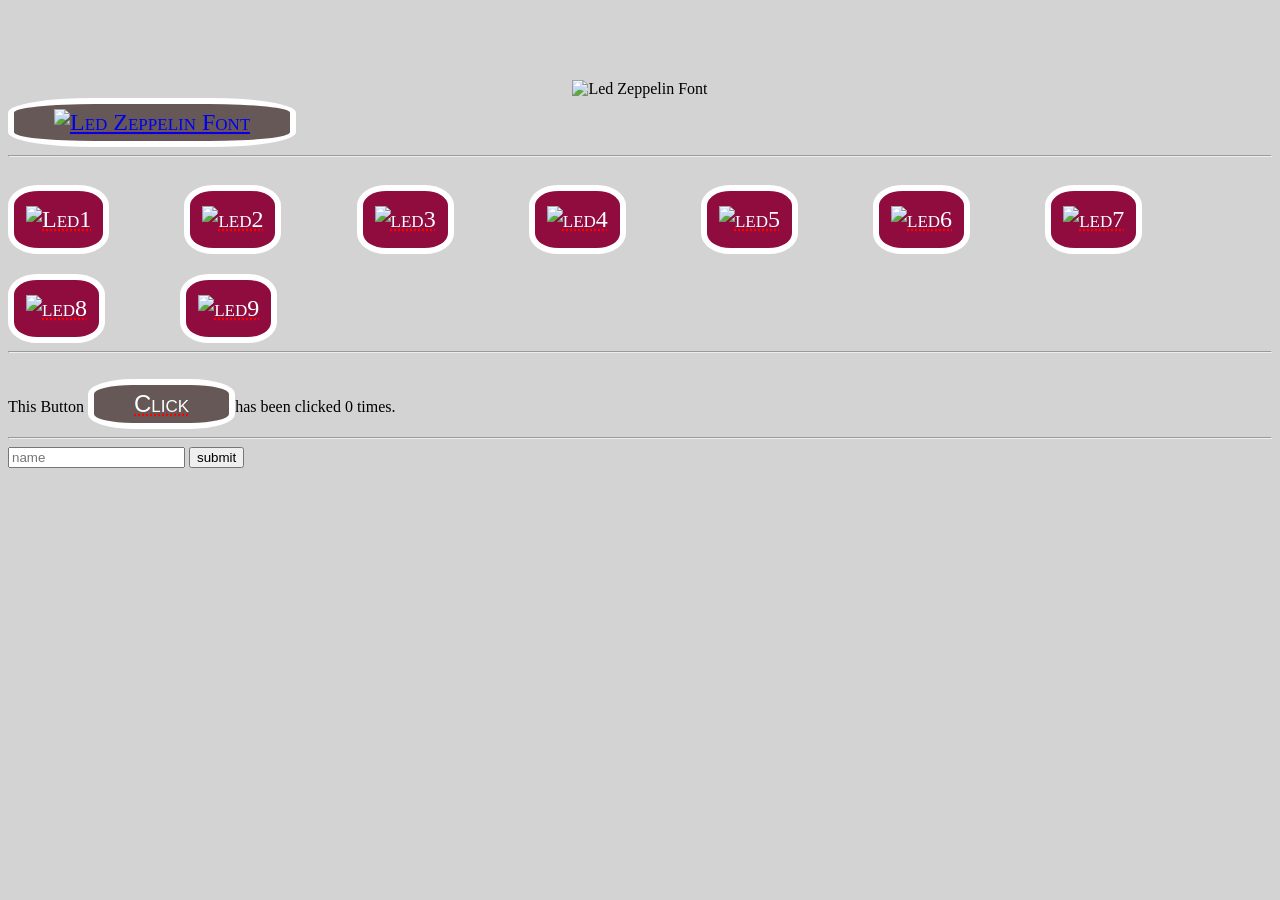
==== ui/index.html @ 1a72f315 "Update index.html" ====
<!doctype html>
<html>
      <head>

        <link href="/ui/style.css" rel="stylesheet" />
        <title>

            AddyApp
       
        </title>
         <meta name="viewport" content="width=devide-width,initial-scale=1"/>
         <link href="/ui/style.css" rel="stylesheet" />
         
    </head>
    <body>
        <center>
         <img src="http://fontmeme.com/embed.php?text=LED-ZEPPELIN&name=kashmir.ttf&size=100&style_color=8F0B3E" alt="Led Zeppelin Font" align="middle">
         </center>
        <div class="button">
        <a href="/ui/Go.html"><img src="http://fontmeme.com/embed.php?text=ABOUT&name=kashmir.ttf&size=36&style_color=8F0B3E" alt="Led Zeppelin Font"> </a>
        
        </div>
        <br>
        <hr/>
        <div  class="tile_div"> 
         
   <a href="/ui/led1" >
<img src="https://images-na.ssl-images-amazon.com/images/I/51SUWsbmnHL.jpg" alt="Led1" width="71.11" height="70"  ><span></span>
</a>
<a href="/ui/led2">
<img id="button2" src="http://i142.photobucket.com/albums/r96/thisdayinmusic/ledzeppelin2-560x560.jpg" alt="led2" width="71.11" height="70"  >
</a>
<a href="/ui/led3">
<img  src="http://www.classicrockhistory.com/wp-content/uploads/2016/07/20160226105536.jpg" alt="led3" width="71.11" height="70" >
</a>
<a href="/ui/led4">
<img  src="https://images-na.ssl-images-amazon.com/images/I/61qTE9kINgL.jpg" alt="led4" width="71.11" height="70"  >
</a>
<a href="/ui/led5">
<img  src="https://upload.wikimedia.org/wikipedia/en/9/9f/Led_Zeppelin_-_Houses_of_the_Holy.jpg" alt="led5" width="71.11" height="70" >
</a>
<a href="/ui/led6">
<img  src="https://upload.wikimedia.org/wikipedia/en/e/e3/Led_Zeppelin_-_Physical_Graffiti.jpg" alt="led6" width="71.11" height="70"  >
</a>
<a  href="/ui/led7">
<img  src="http://cdn.pitchfork.com/albums/21924/homepage_large.623e1dfc.jpg" alt="led7" width="71.11" height="70"  >
</a>
<a href="/ui/led8">
<img  src="https://upload.wikimedia.org/wikipedia/en/b/ba/Led_Zeppelin_-_In_Through_the_Out_Door.jpg" alt="led8" width="71.11" height="70">
</a>
<a href="/ui/led9" class="last">
<img  src="http://cdn.pitchfork.com/albums/21926/homepage_large.6f6ebd19.jpg" alt="led9" width="71.11" height="70" >
</a>
<div class="clear"></div>
</div>
<hr/>
<!-- Put this code anywhere in the body of your page where you want the badge to show up. -->
<div class="shift">
    <div itemscope itemtype='http://schema.org/Person' class='fiverr-seller-widget' style='display: inline-block;'>
         <a itemprop='url' href=https://www.fiverr.com/addy_96 rel="nofollow" target="_blank" style='display: inline-block;'>
            <div class='fiverr-seller-content' id='fiverr-seller-widget-content-63b61139-f65b-4f05-923a-a3b4bce64aea' itemprop='contentURL' style='display: none;'></div>
            <div id='fiverr-widget-seller-data' style='display: none; '>
                <div itemprop='name' >addy_96</div>
                <div itemscope itemtype='http://schema.org/Organization'><span itemprop='name'>Fiverr</span></div>
                <div itemprop='jobtitle'>Seller</div>
                <div itemprop='description'>i am currently pursuing computer engg. , I love to draw and research about different things.I love to travel anywhere around the world.basically i am a xenophilic. I love to know about other cultures.</div>
            </div>
        </a>
    </div>
</div>
<div class='footer'>
    This Button <button id='counter' class='button'>Click</button>has been clicked <span id='count'>0</span> times.
</div>
<hr/>

<input type="text" id="name" placeholder="name"></input>
<input type="submit" value="submit" id="submit_btn"></input>

<script id='fiverr-seller-widget-script-63b61139-f65b-4f05-923a-a3b4bce64aea' src='https://widgets.fiverr.com/api/v1/seller/addy_96?widget_id=63b61139-f65b-4f05-923a-a3b4bce64aea' data-config='{"category_name":"Video & Animation"}' async='true' defer='true'></script>

        <div class="center text-big bold">
        </div>
        <script type="text/javascript" src="/ui/main.js">
        </script>
    </body>
</html>
---- ui/style.css ----
body {
    font-family: fantasy;
    background-color: lightgrey;
    margin-top: 75px;
    background-image: url("http://www.billboard.com/files/media/led-zeppelin-1969-billboard-1548.jpg");
}

.center {
    text-align: center;
}

.text-big {
    font-size: 300%;
    
}

.bold {
    font-weight: bold;
}

.img-medium {
    height: 200px;
}

.container {
    max-width:800px;
    margin: 0 auto;
    color: #FFF;
    font-family:sans-serif;
    padding-left:50px;
    padding-right :20px;
}
.button {
    
    padding: 5px 40px;
    text-align: center;
    display: inline-block;
    font-size: 24px;
    font-variant: small-caps;
    background-color: #665856;
    color: #FFF;
    border: 6px solid #FFF;
    border-radius: 30%;
    text-decoration:underline dotted red;
    -webkit-transition-duration: 0.8s; /* Safari */
    transition-duration: 0.4s;
}

.button:hover {
    background-color: #378da3; 
    color: white;
    box-shadow: 0 12px 16px 0 rgba(0,0,0,0.24), 0 17px 50px 0 rgba(0,0,0,0.19);
}
.button1 {
 margin-bottom: 10px;
 width: 160px;
 height:160px;
 display:block;
 background:transparent url('https://images-na.ssl-images-amazon.com/images/I/51SUWsbmnHL.jpg') center top no-repeat;
}

.button1:hover {
   background-color: #378da3; 
    color: white;
    box-shadow: 0 12px 16px 0 rgba(0,0,0,0.24), 0 17px 50px 0 rgba(0,0,0,0.19);
}
.button2 {
 margin-bottom: 10px;
 width: 160px;
 height:160px;
 display:block;
 background:transparent url('http://i142.photobucket.com/albums/r96/thisdayinmusic/ledzeppelin2-560x560.jpg') center top no-repeat;
}

.button2:hover {
    background-color: #378da3; 
    color: white;
    box-shadow: 0 12px 16px 0 rgba(0,0,0,0.24), 0 17px 50px 0 rgba(0,0,0,0.19);
}
.button3 {
 margin-bottom: 10px;
 width: 160px;
 height:160px;
 display:block;
 background:transparent url('http://www.classicrockhistory.com/wp-content/uploads/2016/07/20160226105536.jpg') center top no-repeat;
}

.button3:hover {
    background-color: #378da3; 
    color: white;
    box-shadow: 0 12px 16px 0 rgba(0,0,0,0.24), 0 17px 50px 0 rgba(0,0,0,0.19);
}.button4 {
 margin-bottom: 10px;
 width: 160px;
 height:160px;
 display:block;
 background:transparent url('https://images-na.ssl-images-amazon.com/images/I/61qTE9kINgL.jpg') center top no-repeat;
}

.button4:hover {
   background-color: #378da3; 
    color: white;
    box-shadow: 0 12px 16px 0 rgba(0,0,0,0.24), 0 17px 50px 0 rgba(0,0,0,0.19);
}.button5 {
 margin-bottom: 10px;
 width: 160px;
 height:160px;
 display:block;
 background:transparent url('https://upload.wikimedia.org/wikipedia/en/9/9f/Led_Zeppelin_-_Houses_of_the_Holy.jpg') center top no-repeat;
}

.button5:hover {
    background-color: #378da3; 
    color: white;
    box-shadow: 0 12px 16px 0 rgba(0,0,0,0.24), 0 17px 50px 0 rgba(0,0,0,0.19);
}.button6 {
 margin-bottom: 10px;
 width: 160px;
 height:160px;
 display:block;
 background:transparent url('https://upload.wikimedia.org/wikipedia/en/e/e3/Led_Zeppelin_-_Physical_Graffiti.jpg') center top no-repeat;
}

.button6:hover {
    background-color: #378da3; 
    color: white;
    box-shadow: 0 12px 16px 0 rgba(0,0,0,0.24), 0 17px 50px 0 rgba(0,0,0,0.19);
}.button7 {
 margin-bottom: 10px;
 width: 160px;
 height:160px;
 display:block;
 background:transparent url('http://cdn.pitchfork.com/albums/21924/homepage_large.623e1dfc.jpg') center top no-repeat;
}

.button7:hover {
    background-color: #378da3; 
    color: white;
    box-shadow: 0 12px 16px 0 rgba(0,0,0,0.24), 0 17px 50px 0 rgba(0,0,0,0.19);
}.button8 {
 margin-bottom: 10px;
 width: 160px;
 height:160px;
 display:block;
 background:transparent url('https://upload.wikimedia.org/wikipedia/en/b/ba/Led_Zeppelin_-_In_Through_the_Out_Door.jpg') center top no-repeat;
}

.button8:hover {
    background-color: #378da3; 
    color: white;
    box-shadow: 0 12px 16px 0 rgba(0,0,0,0.24), 0 17px 50px 0 rgba(0,0,0,0.19);
}.button9 {
 margin-bottom: 10px;
 width: 160px;
 height:160px;
 display:block;
 background:transparent url('http://cdn.pitchfork.com/albums/21926/homepage_large.6f6ebd19.jpg') center top no-repeat;
}

.button9:hover {
   background-image:url('http://www.colorcombos.com/images/colors/000000.png');
}
.tile_div a {
    /*
    display: block;
    float: left;
    height: 50px;
    width: 100px;
    margin-right: 5px;
   
    text-align: center;
    line-height: 50px;
    text-decoration: none;*/
 padding: 15px 12px;
    text-align: center;
    display: inline-block;
    font-size: 24px;
    font-variant: small-caps;
    background-color: #900C3F;
    color: #FFF;
    border: 6px solid #FFF;
    border-radius: 30%;
    text-decoration:underline dotted red;
    -webkit-transition-duration: 0.8s;
    transition-duration: 0.4s;
    margin-right:71.11px;
    margin-top:20px;
}
.tile_div a:hover{  background-color: #378da3; 
    color: white;
    box-shadow: 0 12px 16px 0 rgba(0,0,0,0.24), 0 17px 50px 0 rgba(0,0,0,0.19);
}

.title_div .last {
    margin-right: 15;
}

.clear {
    clear: both;
}
/*.h1 { color: crimson ; font-size: 54px; font-weight: 300; line-height: 58px; margin: 0 500px 0; 
      font-family: 'Zeppelin 2';
}
/*.h1:hover {  box-shadow: 0 12px 16px 0 rgba(0,0,0,0.24), 0 17px 50px 0 rgba(0,0,0,0.19);
  }
}
*/
.shift { margin: 0 550px 0;
}
---- ui/style.css ----
body {
    font-family: fantasy;
    background-color: lightgrey;
    margin-top: 75px;
    background-image: url("http://www.billboard.com/files/media/led-zeppelin-1969-billboard-1548.jpg");
}

.center {
    text-align: center;
}

.text-big {
    font-size: 300%;
    
}

.bold {
    font-weight: bold;
}

.img-medium {
    height: 200px;
}

.container {
    max-width:800px;
    margin: 0 auto;
    color: #FFF;
    font-family:sans-serif;
    padding-left:50px;
    padding-right :20px;
}
.button {
    
    padding: 5px 40px;
    text-align: center;
    display: inline-block;
    font-size: 24px;
    font-variant: small-caps;
    background-color: #665856;
    color: #FFF;
    border: 6px solid #FFF;
    border-radius: 30%;
    text-decoration:underline dotted red;
    -webkit-transition-duration: 0.8s; /* Safari */
    transition-duration: 0.4s;
}

.button:hover {
    background-color: #378da3; 
    color: white;
    box-shadow: 0 12px 16px 0 rgba(0,0,0,0.24), 0 17px 50px 0 rgba(0,0,0,0.19);
}
.button1 {
 margin-bottom: 10px;
 width: 160px;
 height:160px;
 display:block;
 background:transparent url('https://images-na.ssl-images-amazon.com/images/I/51SUWsbmnHL.jpg') center top no-repeat;
}

.button1:hover {
   background-color: #378da3; 
    color: white;
    box-shadow: 0 12px 16px 0 rgba(0,0,0,0.24), 0 17px 50px 0 rgba(0,0,0,0.19);
}
.button2 {
 margin-bottom: 10px;
 width: 160px;
 height:160px;
 display:block;
 background:transparent url('http://i142.photobucket.com/albums/r96/thisdayinmusic/ledzeppelin2-560x560.jpg') center top no-repeat;
}

.button2:hover {
    background-color: #378da3; 
    color: white;
    box-shadow: 0 12px 16px 0 rgba(0,0,0,0.24), 0 17px 50px 0 rgba(0,0,0,0.19);
}
.button3 {
 margin-bottom: 10px;
 width: 160px;
 height:160px;
 display:block;
 background:transparent url('http://www.classicrockhistory.com/wp-content/uploads/2016/07/20160226105536.jpg') center top no-repeat;
}

.button3:hover {
    background-color: #378da3; 
    color: white;
    box-shadow: 0 12px 16px 0 rgba(0,0,0,0.24), 0 17px 50px 0 rgba(0,0,0,0.19);
}.button4 {
 margin-bottom: 10px;
 width: 160px;
 height:160px;
 display:block;
 background:transparent url('https://images-na.ssl-images-amazon.com/images/I/61qTE9kINgL.jpg') center top no-repeat;
}

.button4:hover {
   background-color: #378da3; 
    color: white;
    box-shadow: 0 12px 16px 0 rgba(0,0,0,0.24), 0 17px 50px 0 rgba(0,0,0,0.19);
}.button5 {
 margin-bottom: 10px;
 width: 160px;
 height:160px;
 display:block;
 background:transparent url('https://upload.wikimedia.org/wikipedia/en/9/9f/Led_Zeppelin_-_Houses_of_the_Holy.jpg') center top no-repeat;
}

.button5:hover {
    background-color: #378da3; 
    color: white;
    box-shadow: 0 12px 16px 0 rgba(0,0,0,0.24), 0 17px 50px 0 rgba(0,0,0,0.19);
}.button6 {
 margin-bottom: 10px;
 width: 160px;
 height:160px;
 display:block;
 background:transparent url('https://upload.wikimedia.org/wikipedia/en/e/e3/Led_Zeppelin_-_Physical_Graffiti.jpg') center top no-repeat;
}

.button6:hover {
    background-color: #378da3; 
    color: white;
    box-shadow: 0 12px 16px 0 rgba(0,0,0,0.24), 0 17px 50px 0 rgba(0,0,0,0.19);
}.button7 {
 margin-bottom: 10px;
 width: 160px;
 height:160px;
 display:block;
 background:transparent url('http://cdn.pitchfork.com/albums/21924/homepage_large.623e1dfc.jpg') center top no-repeat;
}

.button7:hover {
    background-color: #378da3; 
    color: white;
    box-shadow: 0 12px 16px 0 rgba(0,0,0,0.24), 0 17px 50px 0 rgba(0,0,0,0.19);
}.button8 {
 margin-bottom: 10px;
 width: 160px;
 height:160px;
 display:block;
 background:transparent url('https://upload.wikimedia.org/wikipedia/en/b/ba/Led_Zeppelin_-_In_Through_the_Out_Door.jpg') center top no-repeat;
}

.button8:hover {
    background-color: #378da3; 
    color: white;
    box-shadow: 0 12px 16px 0 rgba(0,0,0,0.24), 0 17px 50px 0 rgba(0,0,0,0.19);
}.button9 {
 margin-bottom: 10px;
 width: 160px;
 height:160px;
 display:block;
 background:transparent url('http://cdn.pitchfork.com/albums/21926/homepage_large.6f6ebd19.jpg') center top no-repeat;
}

.button9:hover {
   background-image:url('http://www.colorcombos.com/images/colors/000000.png');
}
.tile_div a {
    /*
    display: block;
    float: left;
    height: 50px;
    width: 100px;
    margin-right: 5px;
   
    text-align: center;
    line-height: 50px;
    text-decoration: none;*/
 padding: 15px 12px;
    text-align: center;
    display: inline-block;
    font-size: 24px;
    font-variant: small-caps;
    background-color: #900C3F;
    color: #FFF;
    border: 6px solid #FFF;
    border-radius: 30%;
    text-decoration:underline dotted red;
    -webkit-transition-duration: 0.8s;
    transition-duration: 0.4s;
    margin-right:71.11px;
    margin-top:20px;
}
.tile_div a:hover{  background-color: #378da3; 
    color: white;
    box-shadow: 0 12px 16px 0 rgba(0,0,0,0.24), 0 17px 50px 0 rgba(0,0,0,0.19);
}

.title_div .last {
    margin-right: 15;
}

.clear {
    clear: both;
}
/*.h1 { color: crimson ; font-size: 54px; font-weight: 300; line-height: 58px; margin: 0 500px 0; 
      font-family: 'Zeppelin 2';
}
/*.h1:hover {  box-shadow: 0 12px 16px 0 rgba(0,0,0,0.24), 0 17px 50px 0 rgba(0,0,0,0.19);
  }
}
*/
.shift { margin: 0 550px 0;
}
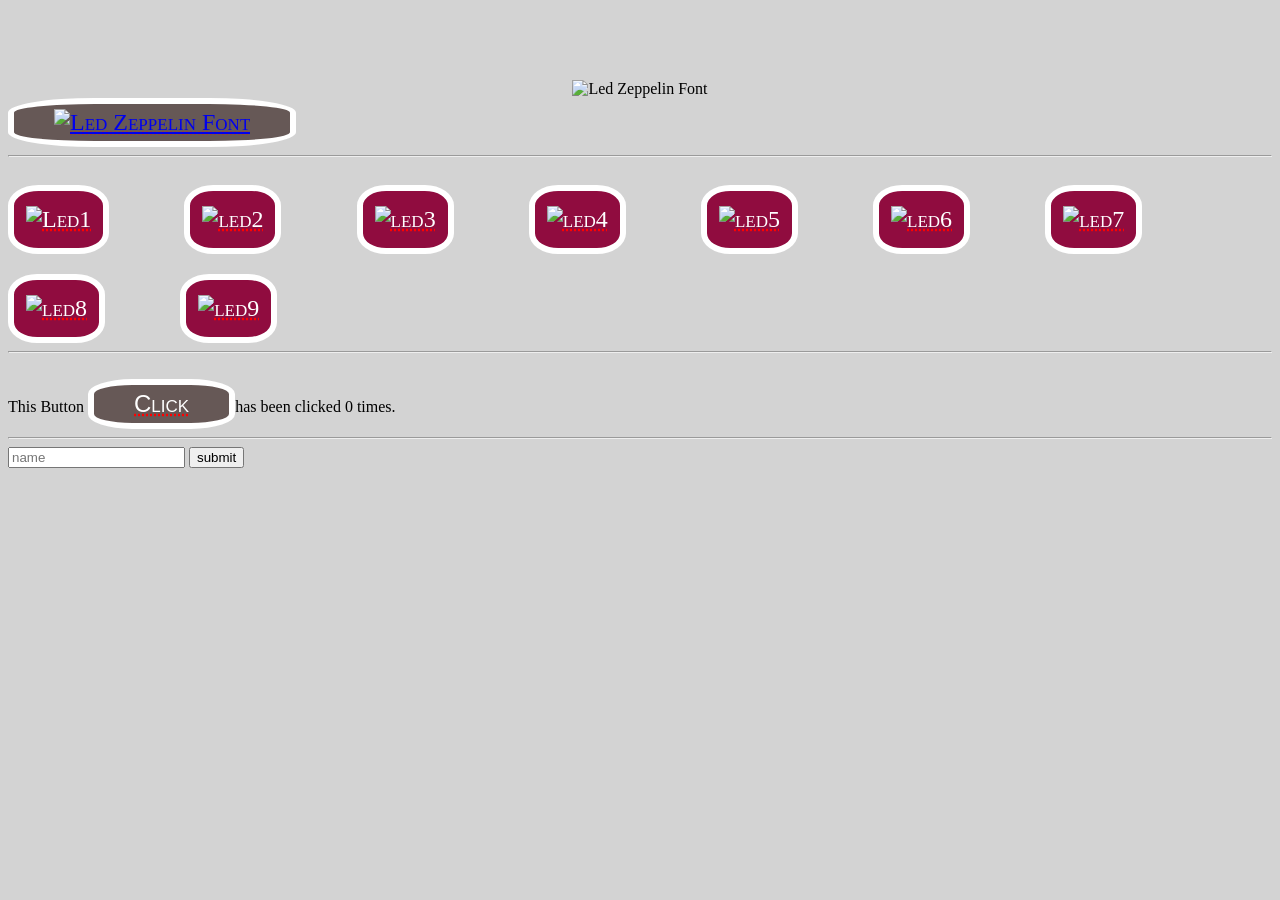
==== commit e92ea03f: "[imad-console] Updates ui/index.html" ====
--- a/ui/index.html
+++ b/ui/index.html
@@ -70,11 +70,17 @@
 </div>
 <div class='footer'>
     This Button <button id='counter' class='button'>Click</button>has been clicked <span id='count'>0</span> times.
-</div>
+
 <hr/>
 
 <input type="text" id="name" placeholder="name"></input>
 <input type="submit" value="submit" id="submit_btn"></input>
+<ul id="namelist">
+    
+</ul>
+</div>
+
+
 
 <script id='fiverr-seller-widget-script-63b61139-f65b-4f05-923a-a3b4bce64aea' src='https://widgets.fiverr.com/api/v1/seller/addy_96?widget_id=63b61139-f65b-4f05-923a-a3b4bce64aea' data-config='{"category_name":"Video & Animation"}' async='true' defer='true'></script>
 
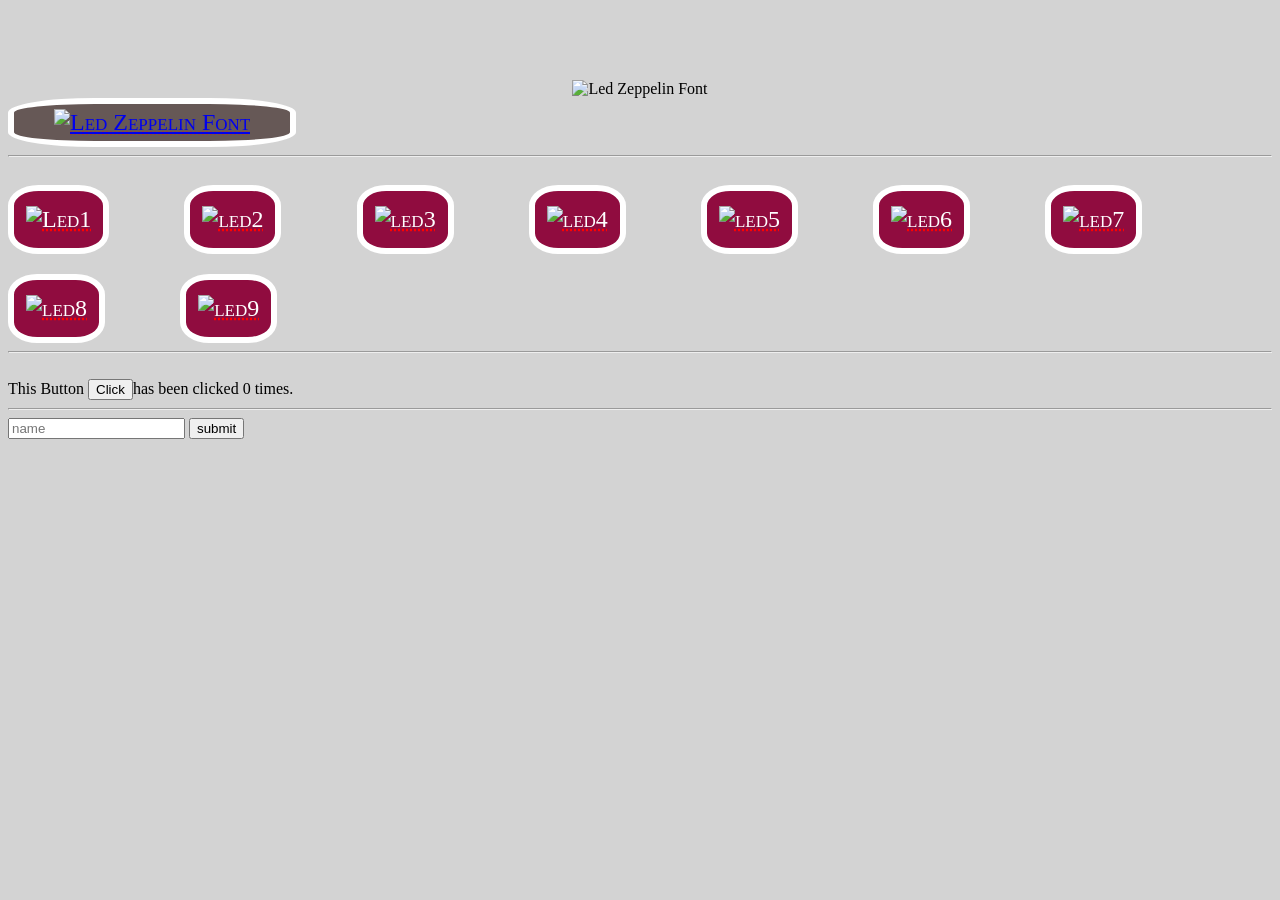
==== commit 7242e85a: "[imad-console] Updates ui/index.html" ====
--- a/ui/index.html
+++ b/ui/index.html
@@ -69,7 +69,7 @@
     </div>
 </div>
 <div class='footer'>
-    This Button <button id='counter' class='button'>Click</button>has been clicked <span id='count'>0</span> times.
+    This Button <button id='counter' >Click</button>has been clicked <span id='count'>0</span> times.
 
 <hr/>
 
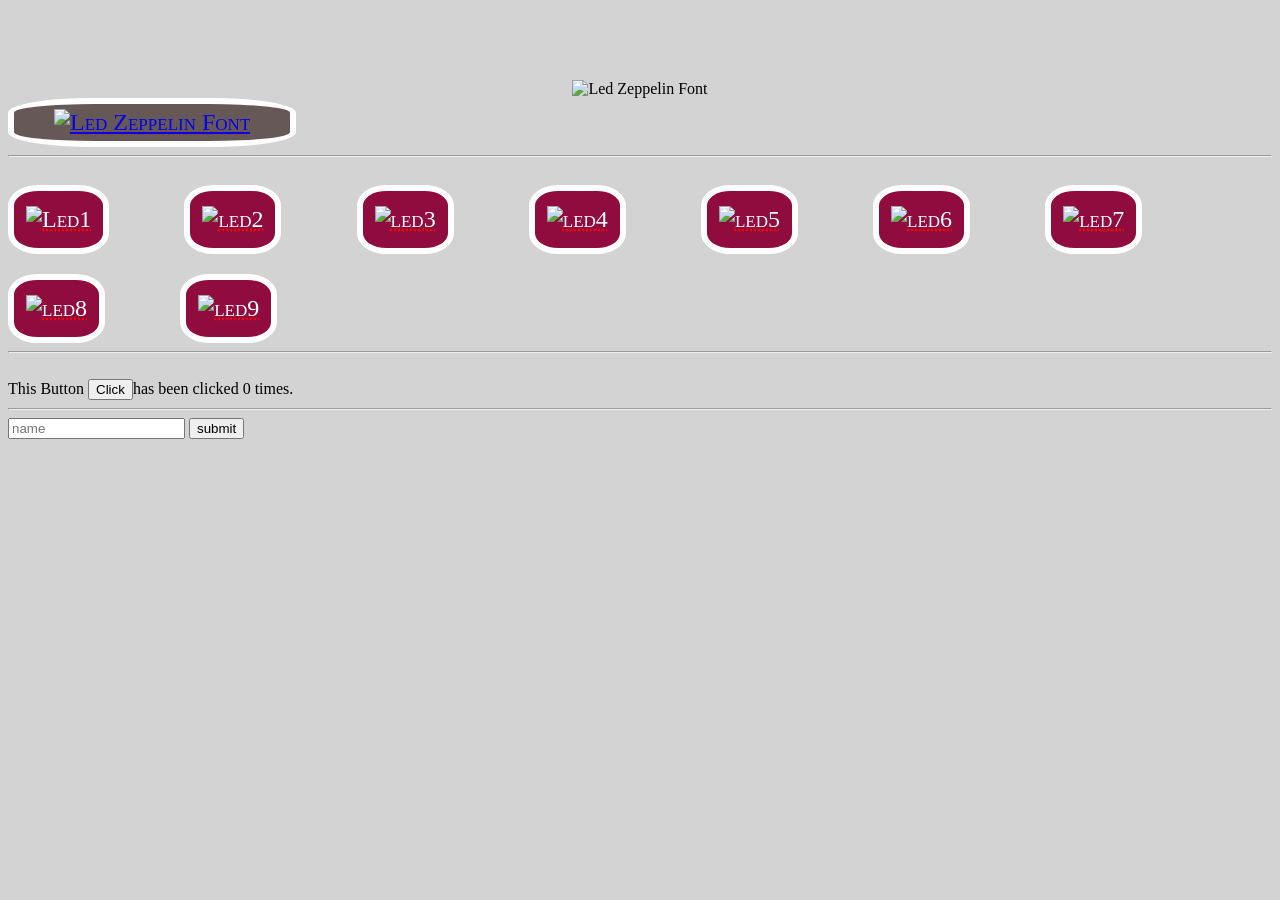
==== commit 583f9451: "[imad-console] Updates ui/index.html" ====
--- a/ui/index.html
+++ b/ui/index.html
@@ -69,7 +69,7 @@
     </div>
 </div>
 <div class='footer'>
-    This Button <button id='counter' >Click</button>has been clicked <span id='count'>0</span> times.
+    This Button <button id='counter'>Click</button>has been clicked <span id='count'>0</span> times.
 
 <hr/>
 
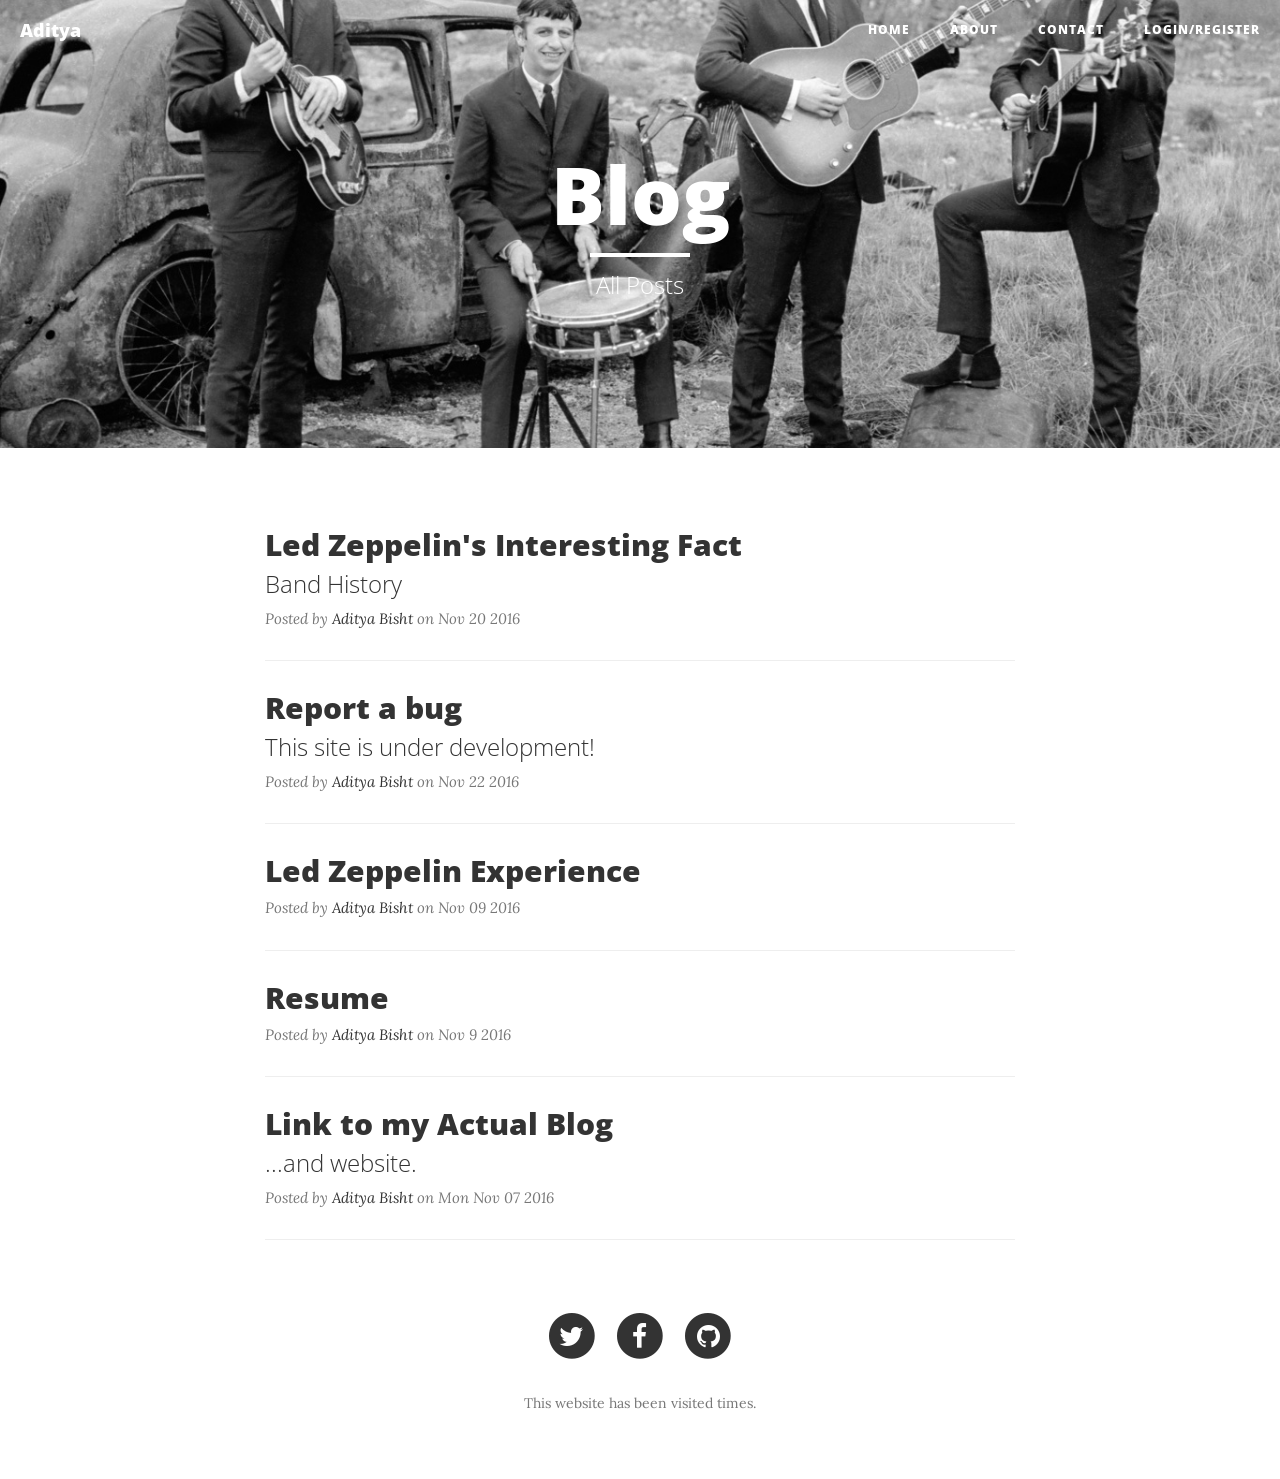
==== commit fcecb75c: "yo commit" ====
--- a/ui/index.html
+++ b/ui/index.html
@@ -1,92 +1,234 @@
-<!doctype html>
-<html>
-      <head>
-
-        <link href="/ui/style.css" rel="stylesheet" />
-        <title>
-
-            AddyApp
-       
-        </title>
-         <meta name="viewport" content="width=devide-width,initial-scale=1"/>
-         <link href="/ui/style.css" rel="stylesheet" />
-         
-    </head>
-    <body>
-        <center>
-         <img src="http://fontmeme.com/embed.php?text=LED-ZEPPELIN&name=kashmir.ttf&size=100&style_color=8F0B3E" alt="Led Zeppelin Font" align="middle">
-         </center>
-        <div class="button">
-        <a href="/ui/Go.html"><img src="http://fontmeme.com/embed.php?text=ABOUT&name=kashmir.ttf&size=36&style_color=8F0B3E" alt="Led Zeppelin Font"> </a>
-        
-        </div>
-        <br>
-        <hr/>
-        <div  class="tile_div"> 
-         
-   <a href="/ui/led1" >
-<img src="https://images-na.ssl-images-amazon.com/images/I/51SUWsbmnHL.jpg" alt="Led1" width="71.11" height="70"  ><span></span>
-</a>
-<a href="/ui/led2">
-<img id="button2" src="http://i142.photobucket.com/albums/r96/thisdayinmusic/ledzeppelin2-560x560.jpg" alt="led2" width="71.11" height="70"  >
-</a>
-<a href="/ui/led3">
-<img  src="http://www.classicrockhistory.com/wp-content/uploads/2016/07/20160226105536.jpg" alt="led3" width="71.11" height="70" >
-</a>
-<a href="/ui/led4">
-<img  src="https://images-na.ssl-images-amazon.com/images/I/61qTE9kINgL.jpg" alt="led4" width="71.11" height="70"  >
-</a>
-<a href="/ui/led5">
-<img  src="https://upload.wikimedia.org/wikipedia/en/9/9f/Led_Zeppelin_-_Houses_of_the_Holy.jpg" alt="led5" width="71.11" height="70" >
-</a>
-<a href="/ui/led6">
-<img  src="https://upload.wikimedia.org/wikipedia/en/e/e3/Led_Zeppelin_-_Physical_Graffiti.jpg" alt="led6" width="71.11" height="70"  >
-</a>
-<a  href="/ui/led7">
-<img  src="http://cdn.pitchfork.com/albums/21924/homepage_large.623e1dfc.jpg" alt="led7" width="71.11" height="70"  >
-</a>
-<a href="/ui/led8">
-<img  src="https://upload.wikimedia.org/wikipedia/en/b/ba/Led_Zeppelin_-_In_Through_the_Out_Door.jpg" alt="led8" width="71.11" height="70">
-</a>
-<a href="/ui/led9" class="last">
-<img  src="http://cdn.pitchfork.com/albums/21926/homepage_large.6f6ebd19.jpg" alt="led9" width="71.11" height="70" >
-</a>
-<div class="clear"></div>
-</div>
-<hr/>
-<!-- Put this code anywhere in the body of your page where you want the badge to show up. -->
-<div class="shift">
-    <div itemscope itemtype='http://schema.org/Person' class='fiverr-seller-widget' style='display: inline-block;'>
-         <a itemprop='url' href=https://www.fiverr.com/addy_96 rel="nofollow" target="_blank" style='display: inline-block;'>
-            <div class='fiverr-seller-content' id='fiverr-seller-widget-content-63b61139-f65b-4f05-923a-a3b4bce64aea' itemprop='contentURL' style='display: none;'></div>
-            <div id='fiverr-widget-seller-data' style='display: none; '>
-                <div itemprop='name' >addy_96</div>
-                <div itemscope itemtype='http://schema.org/Organization'><span itemprop='name'>Fiverr</span></div>
-                <div itemprop='jobtitle'>Seller</div>
-                <div itemprop='description'>i am currently pursuing computer engg. , I love to draw and research about different things.I love to travel anywhere around the world.basically i am a xenophilic. I love to know about other cultures.</div>
+
+        <!DOCTYPE html>
+        <html lang="en">
+        <head>
+            <meta charset="utf-8">
+            <meta http-equiv="X-UA-Compatible" content="IE=edge">
+            <meta name="viewport" content="width=device-width, initial-scale=1">
+            <title>IMAD Blog WebApp</title>
+            <link href="vendor/bootstrap/css/bootstrap.min.css" rel="stylesheet">
+            <link href="css/clean-blog.min.css" rel="stylesheet">
+            <link href="vendor/font-awesome/css/font-awesome.min.css" rel="stylesheet" type="text/css">
+            <link href='//fonts.googleapis.com/css?family=Lora:400,700,400italic,700italic' rel='stylesheet' type='text/css'>
+            <link href='//fonts.googleapis.com/css?family=Open+Sans:300italic,400italic,600italic,700italic,800italic,400,300,600,700,800' rel='stylesheet' type='text/css'>
+            <link href="../css/modal.css" rel="stylesheet">
+        </head>
+        <body>
+            <nav class="navbar navbar-default navbar-custom navbar-fixed-top">
+                <div class="container-fluid">
+                    <div class="navbar-header page-scroll">
+                        <button type="button" class="navbar-toggle" data-toggle="collapse" data-target="#bs-example-navbar-collapse-1">
+                            <span class="sr-only">Toggle navigation</span>    <i class="fa fa-bars"></i>
+                        </button>
+                        <a class="navbar-brand" href="/">Aditya</a>
+                    </div>
+                    <div class="collapse navbar-collapse" id="bs-example-navbar-collapse-1">
+                        <ul class="nav navbar-nav navbar-right">
+                            <li>
+                                <a href="/">Home</a>
+                            </li>
+                            <li>
+                                <a href="/about">About</a>
+                            </li>
+                            <li>
+                                <a href="/contact">Contact</a>
+                            </li>
+                            <li>
+                                <a id="loginnavbar" data-toggle="modal" data-target="#login-modal" href="#">Login/Register</a>
+                            </li>
+                            <li>
+                                <a id="logoutnavbar" onclick="logout()" href="">Logout</a>
+                            </li>
+                        </ul>
+                    </div>
+                </div>
+            </nav>
+            <header class="intro-header" style="background-image: url('img/home-bg.jpg')">
+                <div class="container">
+                    <div class="row">
+                        <div class="col-lg-8 col-lg-offset-2 col-md-10 col-md-offset-1">
+                            <div class="site-heading">
+                                <h1>Blog</h1>
+                                <hr class="small">
+                                <span class="subheading">All Posts</span>
+                            </div>
+                        </div>
+                    </div>
+                </div>
+            </header>
+            <div class="container">
+                <div class="row">
+                    <div class="col-lg-8 col-lg-offset-2 col-md-10 col-md-offset-1">
+
+            
+
+                 <div class="post-preview">
+                            <a href="posts/4">
+                                <h2 class="post-title">
+                                    Led Zeppelin's Interesting Fact
+                                </h2>
+                                <h3 class="post-subtitle">
+                                    Band History
+                                </h3>
+                            </a>
+                            <p class="post-meta">Posted by <a href="#">Aditya Bisht</a> on  Nov 20 2016</p>
+                        </div>
+                        <hr>
+                
+
+                 <div class="post-preview">
+                            <a href="posts/3">
+                                <h2 class="post-title">
+                                    Report a bug
+                                </h2>
+                                <h3 class="post-subtitle">
+                                    This site is under development!
+                                </h3>
+                            </a>
+                            <p class="post-meta">Posted by <a href="#">Aditya Bisht</a> on  Nov 22 2016</p>
+                        </div>
+                        <hr>
+                
+
+                 <div class="post-preview">
+                            <a href="posts/2">
+                                <h2 class="post-title">
+                                    Led Zeppelin Experience
+                                </h2>
+                                <h3 class="post-subtitle">
+                                    
+                                </h3>
+                            </a>
+                            <p class="post-meta">Posted by <a href="#">Aditya Bisht</a> on  Nov 09 2016</p>
+                        </div>
+                        <hr>
+                
+
+                 <div class="post-preview">
+                            <a href="posts/1">
+                                <h2 class="post-title">
+                                    Resume
+                                </h2>
+                                <h3 class="post-subtitle">
+                                    
+                                </h3>
+                            </a>
+                            <p class="post-meta">Posted by <a href="#">Aditya Bisht</a> on  Nov 9 2016</p>
+                        </div>
+                        <hr>
+                
+
+                 <div class="post-preview">
+                            <a href="posts/0">
+                                <h2 class="post-title">
+                                    Link to my Actual Blog 
+                                </h2>
+                                <h3 class="post-subtitle">
+                                    ...and website.
+                                </h3>
+                            </a>
+                            <p class="post-meta">Posted by <a href="#">Aditya Bisht</a> on Mon Nov 07 2016</p>
+                        </div>
+                        <hr>
+                
             </div>
-        </a>
-    </div>
-</div>
-<div class='footer'>
-    This Button <button id='counter'>Click</button>has been clicked <span id='count'>0</span> times.
-
-<hr/>
-
-<input type="text" id="name" placeholder="name"></input>
-<input type="submit" value="submit" id="submit_btn"></input>
-<ul id="namelist">
-    
-</ul>
-</div>
-
-
-
-<script id='fiverr-seller-widget-script-63b61139-f65b-4f05-923a-a3b4bce64aea' src='https://widgets.fiverr.com/api/v1/seller/addy_96?widget_id=63b61139-f65b-4f05-923a-a3b4bce64aea' data-config='{"category_name":"Video & Animation"}' async='true' defer='true'></script>
-
-        <div class="center text-big bold">
-        </div>
-        <script type="text/javascript" src="/ui/main.js">
-        </script>
-    </body>
-</html>
+                </div>
+            </div>
+
+            <!-- Ask to login/register -->
+                <!-- Modal -->
+                <div id="login-modal" class="modal fade" role="dialog">
+                  <div class="modal-dialog">
+
+                    <!-- Modal content-->
+                    <div class="modal-content">
+                      <div class="modal-body">
+                        <div class="container-fluid">
+                             <div class="row">
+                                 <div class="">
+                                        <div class="form-body">
+                                            <ul class="nav nav-tabs final-login">
+                                                <li class="active"><a class="btn btn-sm" data-toggle="tab" href="#sectionA">Existing User</a></li>
+                                                <li><a class="btn btn-sm" data-toggle="tab" href="#sectionB">New User</a></li>
+                                            </ul>
+                                            <div class="tab-content">
+                                                <div id="sectionA" class="tab-pane fade in active">
+                                                    <div class="innter-form">
+                                                        <form class="sa-innate-form" method="post">
+                                                            <label>Username</label>
+                                                            <input type="text" id="username">
+                                                            <label>Password</label>
+                                                            <input type="password" id="password">
+                                                            <button type="button" class="btn btn-info btn-sm" id="login_btn">Sign In</button>
+                                                        </form>
+                                                    </div>
+                                                    <div class="clearfix"></div>
+                                                </div>
+                                                <div id="sectionB" class="tab-pane fade">
+                                                    <div class="innter-form">
+                                                        <form class="sa-innate-form" method="post">
+                                                            <label>New Username</label>
+                                                            <input type="text" id="new_username">
+                                                            <label>New Password</label>
+                                                            <input type="password" id="new_password">
+                                                            <button type="button" class="btn btn-info btn-sm" id="register_btn">Register</button>
+                                                        </form>
+                                                    </div>
+                                                    
+                                                </div>
+                                            </div>
+                                        </div>
+                                    </div>
+                                </div>
+                            </div>
+                      </div>
+                      <div class="modal-footer">
+                        <button type="button" class="btn btn-default" data-dismiss="modal">Close</button>
+                      </div>
+                    </div>
+
+                  </div>
+                </div>
+                
+            <footer>
+                <div class="container">
+                    <div class="row">
+                        <div class="col-lg-8 col-lg-offset-2 col-md-10 col-md-offset-1">
+                            <ul class="list-inline text-center">
+                                <li>
+                                    <a href="https://twitter.com/Addybisht">
+                                        <span class="fa-stack fa-lg">
+                                            <i class="fa fa-circle fa-stack-2x"></i>
+                                            <i class="fa fa-twitter fa-stack-1x fa-inverse"></i>
+                                        </span>
+                                    </a>
+                                </li>
+                                <li>
+                                    <a href="https://www.facebook.com/aditya.bisht1">
+                                        <span class="fa-stack fa-lg">
+                                            <i class="fa fa-circle fa-stack-2x"></i>
+                                            <i class="fa fa-facebook fa-stack-1x fa-inverse"></i>
+                                        </span>
+                                    </a>
+                                </li>
+                                <li>
+                                    <a href="https://github.com/addy96">
+                                        <span class="fa-stack fa-lg">
+                                            <i class="fa fa-circle fa-stack-2x"></i>
+                                            <i class="fa fa-github fa-stack-1x fa-inverse"></i>
+                                        </span>
+                                    </a>
+                                </li>
+                            </ul>
+                            <p class="copyright text-muted">This website has been visited <b><span id="counter"></span></b> times.</p>
+                        </div>
+                    </div>
+                </div>
+            </footer>
+            <script src="vendor/jquery/jquery.min.js"></script>
+            <script src="vendor/bootstrap/js/bootstrap.min.js"></script>
+            <script src="js/clean-blog.min.js"></script>
+            <script src="../main.js"></script>
+            <script src="../article.js"></script>
+        </body>
+        </html>
--- a/ui/css/clean-blog.min.css
+++ b/ui/css/clean-blog.min.css
@@ -0,0 +1,5 @@
+/*!
+ * Start Bootstrap - Clean Blog v3.3.7+1 (http://startbootstrap.com/template-overviews/clean-blog)
+ * Copyright 2013-2016 Start Bootstrap
+ * Licensed under MIT (https://github.com/BlackrockDigital/startbootstrap/blob/gh-pages/LICENSE)
+ */a,body{color:#333}.navbar-custom .nav li a,.navbar-custom .navbar-brand,h1,h2,h3,h4,h5,h6{font-weight:800}.caption,.intro-header .page-heading,.intro-header .site-heading,footer .copyright{text-align:center}body{font-family:Lora,'Times New Roman',serif;font-size:20px;-webkit-tap-highlight-color:#0085A1}.intro-header .page-heading .subheading,.intro-header .post-heading .subheading,.intro-header .site-heading .subheading,.navbar-custom,h1,h2,h3,h4,h5,h6{font-family:'Open Sans','Helvetica Neue',Helvetica,Arial,sans-serif}p{line-height:1.5;margin:30px 0}p a{text-decoration:underline}a:focus,a:hover{color:#0085A1}a img:focus,a img:hover{cursor:zoom-in}blockquote{color:#777;font-style:italic}hr.small{max-width:100px;margin:15px auto;border-width:4px;border-color:#fff}.navbar-custom{position:absolute;top:0;left:0;width:100%;z-index:3}.navbar-custom .navbar-header .navbar-toggle{color:#777;font-weight:800;text-transform:uppercase;font-size:12px}.navbar-custom .nav li a{text-transform:uppercase;font-size:12px;letter-spacing:1px}@media only screen and (min-width:768px){.navbar-custom{background:0 0;border-bottom:1px solid transparent}.navbar-custom .navbar-brand{color:#fff;padding:20px}.navbar-custom .navbar-brand:focus,.navbar-custom .navbar-brand:hover{color:rgba(255,255,255,.8)}.navbar-custom .nav li a{color:#fff;padding:20px}.navbar-custom .nav li a:focus,.navbar-custom .nav li a:hover{color:rgba(255,255,255,.8)}}@media only screen and (min-width:1170px){.navbar-custom{-webkit-transition:background-color .3s;-moz-transition:background-color .3s;transition:background-color .3s;-webkit-transform:translate3d(0,0,0);-moz-transform:translate3d(0,0,0);-ms-transform:translate3d(0,0,0);-o-transform:translate3d(0,0,0);transform:translate3d(0,0,0);-webkit-backface-visibility:hidden;backface-visibility:hidden}.navbar-custom.is-fixed{position:fixed;top:-61px;background-color:rgba(255,255,255,.9);border-bottom:1px solid #f2f2f2;-webkit-transition:-webkit-transform .3s;-moz-transition:-moz-transform .3s;transition:transform .3s}.navbar-custom.is-fixed .navbar-brand{color:#333}.navbar-custom.is-fixed .navbar-brand:focus,.navbar-custom.is-fixed .navbar-brand:hover{color:#0085A1}.navbar-custom.is-fixed .nav li a{color:#333}.navbar-custom.is-fixed .nav li a:focus,.navbar-custom.is-fixed .nav li a:hover{color:#0085A1}.navbar-custom.is-visible{-webkit-transform:translate3d(0,100%,0);-moz-transform:translate3d(0,100%,0);-ms-transform:translate3d(0,100%,0);-o-transform:translate3d(0,100%,0);transform:translate3d(0,100%,0)}}.intro-header{background:center center no-repeat;-webkit-background-size:cover;-moz-background-size:cover;background-size:cover;-o-background-size:cover;margin-bottom:50px}.intro-header .page-heading,.intro-header .post-heading,.intro-header .site-heading{padding:100px 0 50px;color:#fff}.intro-header .page-heading h1,.intro-header .site-heading h1{margin-top:0;font-size:50px}.intro-header .page-heading .subheading,.intro-header .site-heading .subheading{font-size:24px;line-height:1.1;display:block;font-weight:300;margin:10px 0 0}@media only screen and (min-width:768px){.intro-header .page-heading,.intro-header .post-heading,.intro-header .site-heading{padding:150px 0}.intro-header .page-heading h1,.intro-header .site-heading h1{font-size:80px}}.intro-header .post-heading h1{font-size:35px}.intro-header .post-heading .meta,.intro-header .post-heading .subheading{line-height:1.1;display:block}.intro-header .post-heading .subheading{font-size:24px;margin:10px 0 30px;font-weight:600}.intro-header .post-heading .meta{font-family:Lora,'Times New Roman',serif;font-style:italic;font-weight:300;font-size:20px}.intro-header .post-heading .meta a{color:#fff}@media only screen and (min-width:768px){.intro-header .post-heading h1{font-size:55px}.intro-header .post-heading .subheading{font-size:30px}}.post-preview>a{color:#333}.post-preview>a:focus,.post-preview>a:hover{text-decoration:none;color:#0085A1}.post-preview>a>.post-title{font-size:30px;margin-top:30px;margin-bottom:10px}.post-preview>a>.post-subtitle{margin:0 0 10px;font-weight:200}.post-preview>.post-meta{color:#777;font-size:15px;font-style:italic;margin-top:0}.post-preview>.post-meta>a{text-decoration:none;color:#333}.post-preview>.post-meta>a:focus,.post-preview>.post-meta>a:hover{color:#0085A1;text-decoration:underline}@media only screen and (min-width:768px){.post-preview>a>.post-title{font-size:30px}}.section-heading{font-size:36px;margin-top:60px;font-weight:700}.btn,.pager li>a,.pager li>span{font-family:'Open Sans','Helvetica Neue',Helvetica,Arial,sans-serif;text-transform:uppercase;font-weight:800;letter-spacing:1px}.caption{font-size:14px;padding:10px;font-style:italic;margin:0;display:block;border-bottom-right-radius:5px;border-bottom-left-radius:5px}footer{padding:50px 0 65px}footer .list-inline{margin:0;padding:0}footer .copyright{font-size:14px;margin-bottom:0}.floating-label-form-group{font-size:14px;position:relative;margin-bottom:0;padding-bottom:.5em;border-bottom:1px solid #eee}.floating-label-form-group input,.floating-label-form-group textarea{z-index:1;position:relative;padding-right:0;padding-left:0;border:none;border-radius:0;font-size:1.5em;background:0 0;box-shadow:none!important;resize:none}.floating-label-form-group label{display:block;z-index:0;position:relative;top:2em;margin:0;font-size:.85em;line-height:1.764705882em;vertical-align:middle;vertical-align:baseline;opacity:0;-webkit-transition:top .3s ease,opacity .3s ease;-moz-transition:top .3s ease,opacity .3s ease;-ms-transition:top .3s ease,opacity .3s ease;transition:top .3s ease,opacity .3s ease}.floating-label-form-group::not(:first-child){padding-left:14px;border-left:1px solid #eee}.floating-label-form-group-with-value label{top:0;opacity:1}.floating-label-form-group-with-focus label{color:#0085A1}form .row:first-child .floating-label-form-group{border-top:1px solid #eee}.btn{font-size:13px;border-radius:0;padding:15px 15px}@media only screen and (max-width: 500px) {.hide{display: none;}}.btn-lg{font-size:16px;padding:25px 35px}.btn-default:focus,.btn-default:hover{background-color:#0085A1;border:1px solid #0085A1;color:#fff}.pager{margin:20px 0 0}.pager li>a,.pager li>span{font-size:14px;padding:10px 20px;background-color:#fff;border-radius:0}.pager li>a:focus,.pager li>a:hover{color:#fff;background-color:#0085A1;border:1px solid #0085A1}.pager .disabled>a,.pager .disabled>a:focus,.pager .disabled>a:hover,.pager .disabled>span{color:#777;background-color:#333;cursor:not-allowed}::-moz-selection{color:#fff;text-shadow:none;background:#0085A1}::selection{color:#fff;text-shadow:none;background:#0085A1}img::selection{color:#fff;background:0 0}img::-moz-selection{color:#fff;background:0 0}
--- a/css/modal.css
+++ b/css/modal.css
@@ -0,0 +1,84 @@
+/* form */
+
+.form-body{
+  background:#fff;
+  padding:20px;
+}
+.login-form{
+  background:rgba(255,255,255,0.8);
+  padding:20px;
+  border-top:3px solid#3e4043;
+}
+.innter-form{
+  padding-top:20px;
+}
+.final-login li{
+  width:50%;
+}
+
+.nav-tabs {
+  border-bottom: none !important;
+}
+
+.nav-tabs>li{
+  color:#222 !important;
+}
+.nav-tabs>li.active>a, .nav-tabs>li.active>a:hover, .nav-tabs>li.active>a:focus {
+  color: #fff;
+  background-color: #5bc0de !important;
+  border: none !important;
+  border-bottom-color: transparent;
+  border-radius:none !important;
+}
+.nav-tabs>li>a {
+  margin-right: 2px;
+  line-height: 1.428571429;
+  border: none !important;
+  border-radius:none !important;
+  font-size:18px;
+}
+.sa-innate-form input[type=text], input[type=password], input[type=file], textarea, select, email{
+  font-size:13px;
+  padding:10px;
+  border:1px solid#ccc;
+  outline:none;
+  width:100%;
+  margin:8px 0;
+  
+}
+.sa-innate-form input[type=submit]{
+  border:1px solid#0085a1;
+  background:#0085a1;
+  color:#fff;
+  padding:10px 25px;
+  font-size:14px;
+  margin-top:5px;
+}
+.sa-innate-form input[type=submit]:hover{
+  border:1px solid#0085a1;
+  background:#0085a1;
+  color:#fff;
+}
+
+.sa-innate-form button{
+  border:1px solid#0085a1;
+  color:#fff;
+  padding:10px 25px;
+  font-size:14px;
+  margin-top:5px;
+}
+.sa-innate-form button:hover{
+  border:1px solid#db3b2b;
+  background:#db3b2b;
+  color:#fff;
+}
+
+.sa-innate-form p{
+  font-size:13px;
+  padding-top:10px;
+}
+
+label{
+  font-weight: 500 !important;
+  font-size: 18px !important;
+}
